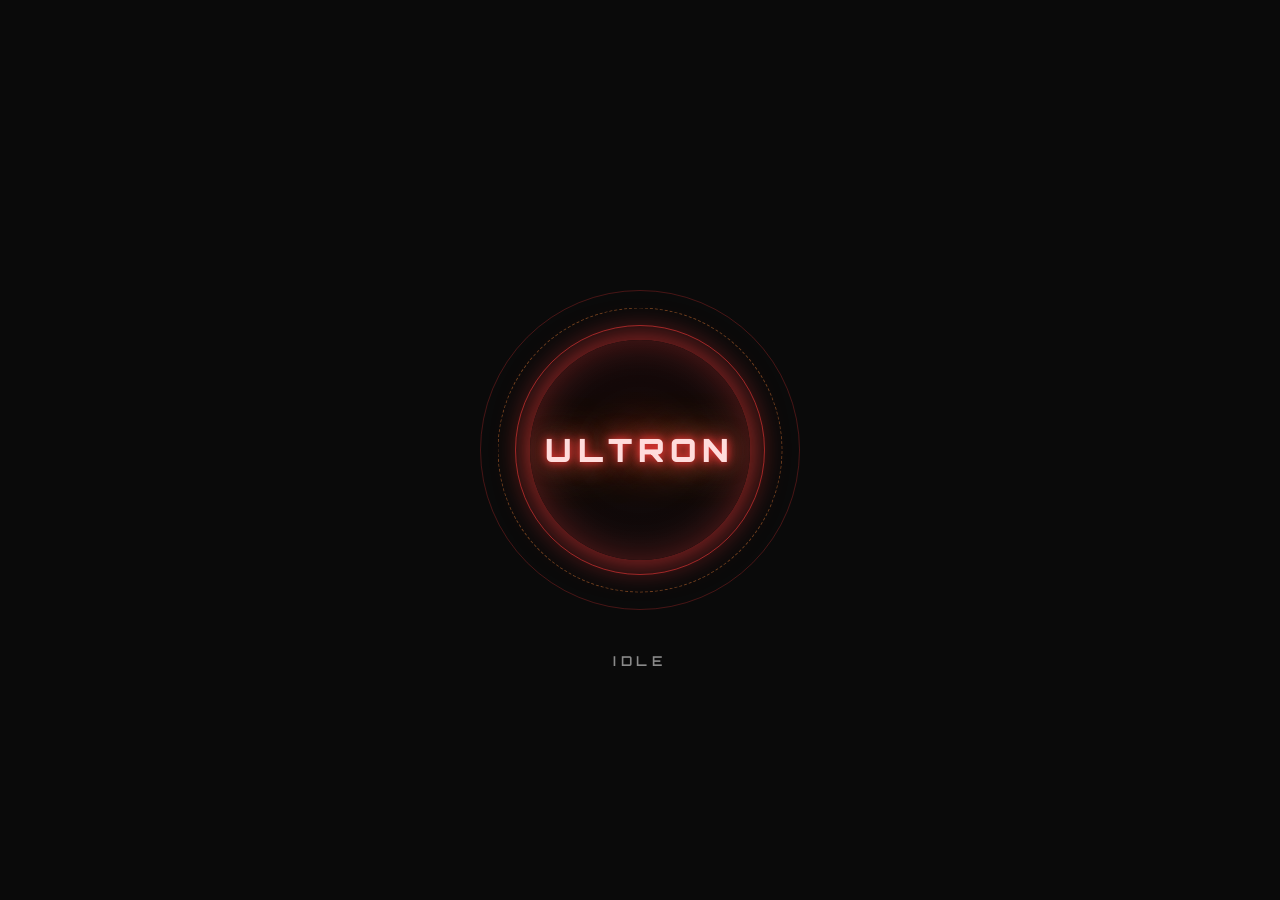
==== ultron-ai/dashboard/index.html @ 3059c7a0 "Add Ultron: local desktop AI assistant with HUD, voice, and tool use Cinematic pywebview HUD dashboa" ====
<!DOCTYPE html>
<html lang="en">
<head>
<meta charset="UTF-8" />
<meta name="viewport" content="width=device-width, initial-scale=1.0" />
<title>ULTRON</title>
<link rel="preconnect" href="https://fonts.googleapis.com" />
<link href="https://fonts.googleapis.com/css2?family=Orbitron:wght@400;600;900&display=swap" rel="stylesheet" />
<link rel="stylesheet" href="style.css" />
</head>
<body>

<div id="stage">

  <!-- Data cards, radially placed around the core -->
  <div id="card-news" class="card card-news" hidden>
    <div class="card-header">
      <span class="card-title">NEWS</span>
      <button class="card-close" data-card="news">&times;</button>
    </div>
    <div class="card-content"></div>
  </div>

  <div id="card-weather" class="card card-weather" hidden>
    <div class="card-header">
      <span class="card-title">WEATHER</span>
      <button class="card-close" data-card="weather">&times;</button>
    </div>
    <div class="card-content"></div>
  </div>

  <div id="card-search" class="card card-search" hidden>
    <div class="card-header">
      <span class="card-title">SEARCH</span>
      <button class="card-close" data-card="search">&times;</button>
    </div>
    <div class="card-content"></div>
  </div>

  <div id="card-system" class="card card-system" hidden>
    <div class="card-header">
      <span class="card-title">SYSTEM</span>
      <button class="card-close" data-card="system">&times;</button>
    </div>
    <div class="card-content"></div>
  </div>

  <!-- Core -->
  <div id="core">
    <div class="ring ring-1"></div>
    <div class="ring ring-2"></div>
    <div class="ring ring-3"></div>
    <div id="core-circle">
      <span id="core-label">ULTRON</span>
    </div>
  </div>

  <div id="status-indicator">
    <span id="status-text">IDLE</span>
  </div>

  <div id="transcript-bar">
    <span id="transcript-text"></span>
  </div>

</div>

<script src="script.js"></script>
</body>
</html>
---- ultron-ai/dashboard/style.css ----
:root {
  --bg: #0a0a0a;
  --red: #ff3b3b;
  --red-dim: #7a1414;
  --orange: #ff8a3b;
  --text-dim: #8a8a8a;
  --panel-bg: rgba(20, 10, 10, 0.85);
  --panel-border: rgba(255, 59, 59, 0.35);
}

* {
  box-sizing: border-box;
  margin: 0;
  padding: 0;
}

html, body {
  width: 100%;
  height: 100%;
  background: var(--bg);
  overflow: hidden;
  font-family: 'Orbitron', 'Segoe UI', system-ui, sans-serif;
  color: #eee;
  user-select: none;
}

#stage {
  position: relative;
  width: 100%;
  height: 100%;
  display: flex;
  align-items: center;
  justify-content: center;
}

/* ---------------------------------------------------------------- CORE -- */

#core {
  position: relative;
  width: 320px;
  height: 320px;
  display: flex;
  align-items: center;
  justify-content: center;
}

#core-circle {
  position: relative;
  z-index: 5;
  width: 220px;
  height: 220px;
  border-radius: 50%;
  background: radial-gradient(circle at 50% 45%, #1c0808 0%, #0a0a0a 70%);
  display: flex;
  align-items: center;
  justify-content: center;
  box-shadow:
    0 0 30px 6px rgba(255, 59, 59, 0.55),
    inset 0 0 40px rgba(255, 59, 59, 0.35);
  animation: core-pulse 3.2s ease-in-out infinite;
}

#core-label {
  font-weight: 900;
  font-size: 2rem;
  letter-spacing: 0.35rem;
  color: #ffdcdc;
  text-shadow:
    0 0 8px var(--red),
    0 0 22px var(--red),
    0 0 44px var(--orange);
}

@keyframes core-pulse {
  0%, 100% {
    box-shadow:
      0 0 30px 6px rgba(255, 59, 59, 0.45),
      inset 0 0 40px rgba(255, 59, 59, 0.28);
  }
  50% {
    box-shadow:
      0 0 55px 14px rgba(255, 59, 59, 0.75),
      inset 0 0 55px rgba(255, 59, 59, 0.45);
  }
}

.ring {
  position: absolute;
  top: 50%;
  left: 50%;
  border-radius: 50%;
  border: 1px solid var(--red-dim);
  transform: translate(-50%, -50%);
}

.ring-1 {
  width: 250px;
  height: 250px;
  border-color: rgba(255, 59, 59, 0.55);
  animation: spin-cw 14s linear infinite, ring-fade 4s ease-in-out infinite;
}

.ring-2 {
  width: 285px;
  height: 285px;
  border-color: rgba(255, 138, 59, 0.4);
  border-style: dashed;
  animation: spin-ccw 20s linear infinite, ring-fade 5s ease-in-out infinite reverse;
}

.ring-3 {
  width: 320px;
  height: 320px;
  border-color: rgba(255, 59, 59, 0.25);
  animation: spin-cw 30s linear infinite, ring-fade 6s ease-in-out infinite;
}

@keyframes spin-cw {
  from { transform: translate(-50%, -50%) rotate(0deg); }
  to   { transform: translate(-50%, -50%) rotate(360deg); }
}

@keyframes spin-ccw {
  from { transform: translate(-50%, -50%) rotate(0deg); }
  to   { transform: translate(-50%, -50%) rotate(-360deg); }
}

@keyframes ring-fade {
  0%, 100% { opacity: 0.35; }
  50% { opacity: 0.9; }
}

/* ----------------------------------------------------------- STATUS -- */

#status-indicator {
  position: absolute;
  top: calc(50% + 200px);
  left: 50%;
  transform: translateX(-50%);
  text-align: center;
  z-index: 6;
}

#status-text {
  font-size: 0.85rem;
  letter-spacing: 0.3rem;
  font-weight: 600;
  color: var(--text-dim);
  transition: color 0.3s ease, text-shadow 0.3s ease;
}

#status-text.idle {
  color: #666;
}

#status-text.listening {
  color: #3bd6ff;
  text-shadow: 0 0 10px rgba(59, 214, 255, 0.7);
  animation: status-blink 1s ease-in-out infinite;
}

#status-text.thinking {
  color: var(--orange);
  text-shadow: 0 0 10px rgba(255, 138, 59, 0.7);
  animation: status-blink 0.6s ease-in-out infinite;
}

#status-text.speaking {
  color: var(--red);
  text-shadow: 0 0 10px rgba(255, 59, 59, 0.8);
  animation: status-blink 0.4s ease-in-out infinite;
}

@keyframes status-blink {
  0%, 100% { opacity: 1; }
  50% { opacity: 0.4; }
}

/* --------------------------------------------------------- TRANSCRIPT -- */

#transcript-bar {
  position: absolute;
  bottom: 6%;
  left: 50%;
  transform: translateX(-50%);
  width: min(80%, 640px);
  text-align: center;
  z-index: 6;
  min-height: 1.4em;
}

#transcript-text {
  font-family: 'Segoe UI', system-ui, sans-serif;
  font-size: 0.95rem;
  color: #ccc;
  opacity: 0;
  transition: opacity 0.4s ease;
}

#transcript-text.visible {
  opacity: 1;
}

/* --------------------------------------------------------------- CARDS -- */

.card {
  position: absolute;
  width: 260px;
  max-height: 320px;
  background: var(--panel-bg);
  border: 1px solid var(--panel-border);
  border-radius: 8px;
  padding: 12px 14px;
  backdrop-filter: blur(6px);
  box-shadow: 0 0 24px rgba(255, 59, 59, 0.18);
  z-index: 10;
  opacity: 0;
  transform: scale(0.92);
  pointer-events: none;
  transition: opacity 0.35s ease, transform 0.35s ease;
}

.card.visible {
  opacity: 1;
  transform: scale(1);
  pointer-events: auto;
}

.card-news {
  top: 6%;
  left: 4%;
}

.card-weather {
  top: 6%;
  right: 4%;
}

.card-search {
  bottom: 16%;
  left: 50%;
  transform: translateX(-50%) scale(0.92);
  width: 320px;
}

.card-search.visible {
  transform: translateX(-50%) scale(1);
}

.card-system {
  bottom: 16%;
  right: 4%;
}

.card-header {
  display: flex;
  align-items: center;
  justify-content: space-between;
  margin-bottom: 8px;
  border-bottom: 1px solid var(--panel-border);
  padding-bottom: 6px;
}

.card-title {
  font-size: 0.75rem;
  letter-spacing: 0.2rem;
  color: var(--orange);
  font-weight: 600;
}

.card-close {
  background: none;
  border: none;
  color: var(--text-dim);
  font-size: 1.1rem;
  line-height: 1;
  cursor: pointer;
  padding: 0 2px;
}

.card-close:hover {
  color: var(--red);
}

.card-content {
  font-family: 'Segoe UI', system-ui, sans-serif;
  font-size: 0.8rem;
  color: #ddd;
  overflow-y: auto;
  max-height: 250px;
  line-height: 1.45;
}

.card-content a {
  color: #6bc9ff;
  text-decoration: none;
}

.card-content a:hover {
  text-decoration: underline;
}

.card-item {
  margin-bottom: 10px;
  padding-bottom: 8px;
  border-bottom: 1px solid rgba(255, 255, 255, 0.08);
}

.card-item:last-child {
  border-bottom: none;
  margin-bottom: 0;
}

.card-item-title {
  font-weight: 600;
  color: #fff;
  display: block;
  margin-bottom: 2px;
}

.card-item-meta {
  color: var(--text-dim);
  font-size: 0.72rem;
}
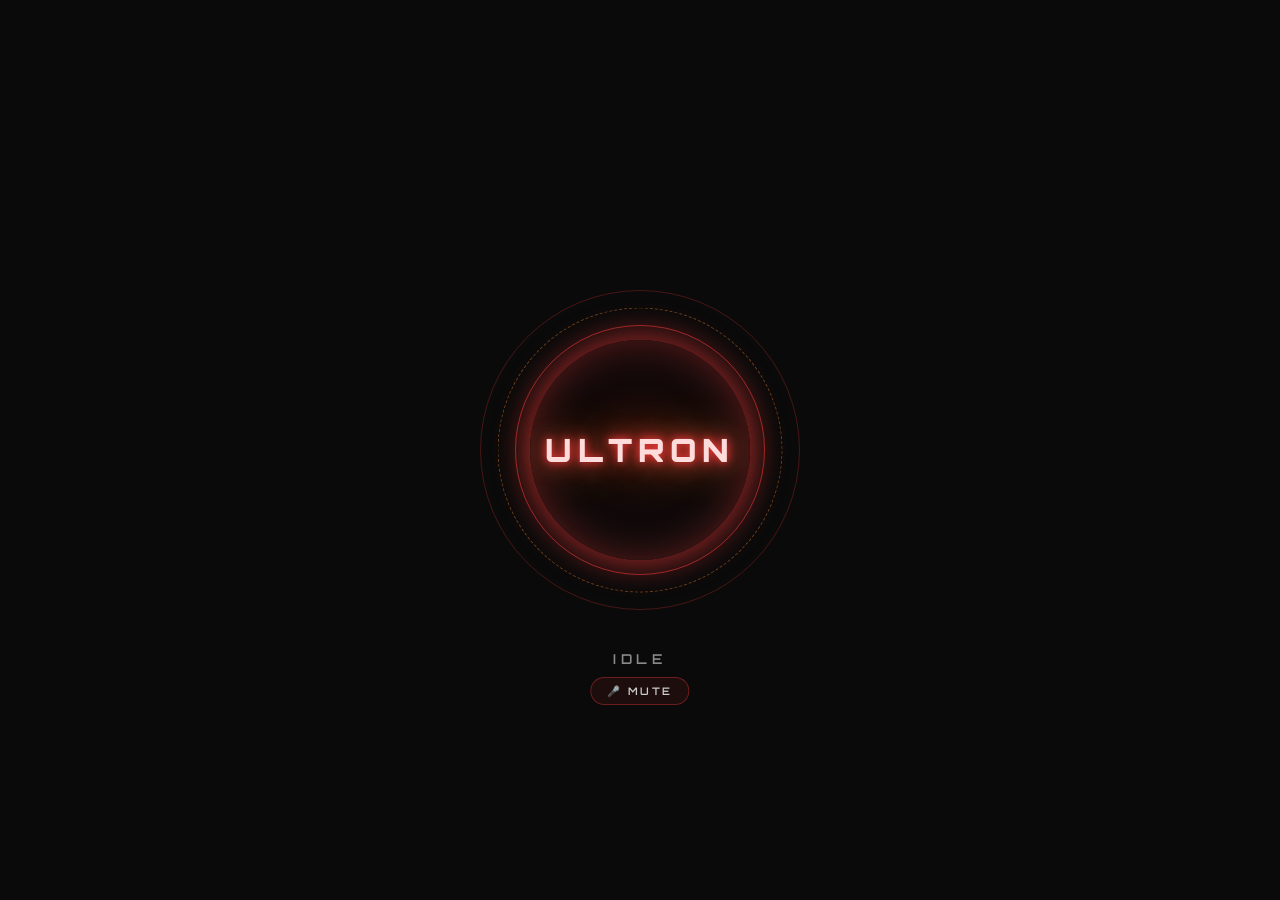
==== commit e0c7c397: "Switch to always-on listening with a dashboard mute button Drops the keyboard library and its global" ====
--- a/ultron-ai/dashboard/index.html
+++ b/ultron-ai/dashboard/index.html
@@ -57,6 +57,7 @@
 
   <div id="status-indicator">
     <span id="status-text">IDLE</span>
+    <button id="mute-toggle" title="Mute microphone">🎤 MUTE</button>
   </div>
 
   <div id="transcript-bar">
--- a/ultron-ai/dashboard/style.css
+++ b/ultron-ai/dashboard/style.css
@@ -139,6 +139,10 @@
   transform: translateX(-50%);
   text-align: center;
   z-index: 6;
+  display: flex;
+  flex-direction: column;
+  align-items: center;
+  gap: 10px;
 }
 
 #status-text {
@@ -171,9 +175,37 @@
   animation: status-blink 0.4s ease-in-out infinite;
 }
 
+#status-text.muted {
+  color: #555;
+}
+
 @keyframes status-blink {
   0%, 100% { opacity: 1; }
   50% { opacity: 0.4; }
+}
+
+#mute-toggle {
+  font-family: 'Orbitron', 'Segoe UI', system-ui, sans-serif;
+  font-size: 0.65rem;
+  letter-spacing: 0.15rem;
+  font-weight: 600;
+  color: #ccc;
+  background: rgba(255, 59, 59, 0.08);
+  border: 1px solid var(--panel-border);
+  border-radius: 20px;
+  padding: 6px 16px;
+  cursor: pointer;
+  transition: background 0.2s ease, color 0.2s ease, border-color 0.2s ease;
+}
+
+#mute-toggle:hover {
+  background: rgba(255, 59, 59, 0.18);
+}
+
+#mute-toggle.muted {
+  color: #ff8a8a;
+  background: rgba(255, 59, 59, 0.3);
+  border-color: var(--red);
 }
 
 /* --------------------------------------------------------- TRANSCRIPT -- */
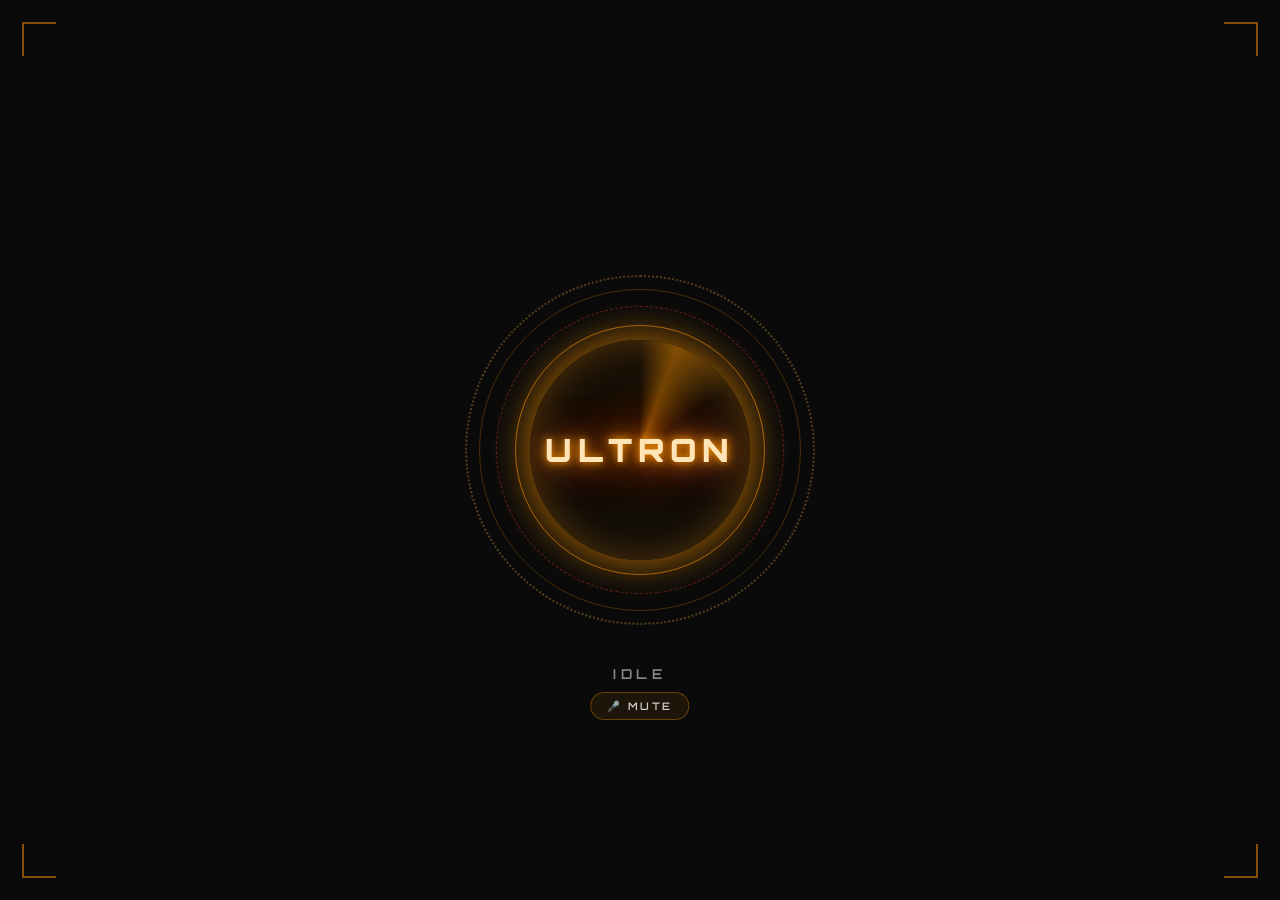
==== commit ed5f3fbe: "Add wake-word activation, faster default model, orange HUD redesign - main.py: Ultron now stays pass" ====
--- a/ultron-ai/dashboard/index.html
+++ b/ultron-ai/dashboard/index.html
@@ -11,6 +11,11 @@
 <body>
 
 <div id="stage">
+
+  <div class="hud-bracket hud-bracket-tl"></div>
+  <div class="hud-bracket hud-bracket-tr"></div>
+  <div class="hud-bracket hud-bracket-bl"></div>
+  <div class="hud-bracket hud-bracket-br"></div>
 
   <!-- Data cards, radially placed around the core -->
   <div id="card-news" class="card card-news" hidden>
@@ -47,6 +52,7 @@
 
   <!-- Core -->
   <div id="core">
+    <div class="ring ring-4"></div>
     <div class="ring ring-1"></div>
     <div class="ring ring-2"></div>
     <div class="ring ring-3"></div>
--- a/ultron-ai/dashboard/style.css
+++ b/ultron-ai/dashboard/style.css
@@ -1,11 +1,12 @@
 :root {
   --bg: #0a0a0a;
+  --orange: #ff9500;
+  --orange-bright: #ffb347;
+  --orange-dim: #7a4400;
   --red: #ff3b3b;
-  --red-dim: #7a1414;
-  --orange: #ff8a3b;
   --text-dim: #8a8a8a;
-  --panel-bg: rgba(20, 10, 10, 0.85);
-  --panel-border: rgba(255, 59, 59, 0.35);
+  --panel-bg: rgba(20, 12, 4, 0.85);
+  --panel-border: rgba(255, 149, 0, 0.35);
 }
 
 * {
@@ -33,12 +34,34 @@
   justify-content: center;
 }
 
+/* ------------------------------------------------------- HUD CORNERS -- */
+
+.hud-bracket {
+  position: absolute;
+  width: 34px;
+  height: 34px;
+  border: 2px solid rgba(255, 149, 0, 0.5);
+  z-index: 2;
+  animation: bracket-glow 3.6s ease-in-out infinite;
+  pointer-events: none;
+}
+
+.hud-bracket-tl { top: 22px; left: 22px; border-right: none; border-bottom: none; }
+.hud-bracket-tr { top: 22px; right: 22px; border-left: none; border-bottom: none; }
+.hud-bracket-bl { bottom: 22px; left: 22px; border-right: none; border-top: none; }
+.hud-bracket-br { bottom: 22px; right: 22px; border-left: none; border-top: none; }
+
+@keyframes bracket-glow {
+  0%, 100% { opacity: 0.4; }
+  50% { opacity: 0.9; }
+}
+
 /* ---------------------------------------------------------------- CORE -- */
 
 #core {
   position: relative;
-  width: 320px;
-  height: 320px;
+  width: 350px;
+  height: 350px;
   display: flex;
   align-items: center;
   justify-content: center;
@@ -50,38 +73,61 @@
   width: 220px;
   height: 220px;
   border-radius: 50%;
-  background: radial-gradient(circle at 50% 45%, #1c0808 0%, #0a0a0a 70%);
+  overflow: hidden;
+  background: radial-gradient(circle at 50% 45%, #241200 0%, #0a0a0a 70%);
   display: flex;
   align-items: center;
   justify-content: center;
   box-shadow:
-    0 0 30px 6px rgba(255, 59, 59, 0.55),
-    inset 0 0 40px rgba(255, 59, 59, 0.35);
+    0 0 34px 7px rgba(255, 149, 0, 0.55),
+    inset 0 0 40px rgba(255, 149, 0, 0.32);
   animation: core-pulse 3.2s ease-in-out infinite;
 }
 
+#core-circle::before {
+  content: "";
+  position: absolute;
+  inset: 0;
+  background: conic-gradient(
+    from 0deg,
+    transparent 0deg,
+    rgba(255, 149, 0, 0.4) 20deg,
+    transparent 55deg,
+    transparent 360deg
+  );
+  animation: scan-sweep 4.5s linear infinite;
+  pointer-events: none;
+}
+
 #core-label {
+  position: relative;
+  z-index: 1;
   font-weight: 900;
   font-size: 2rem;
   letter-spacing: 0.35rem;
-  color: #ffdcdc;
+  color: #ffe4b8;
   text-shadow:
-    0 0 8px var(--red),
-    0 0 22px var(--red),
-    0 0 44px var(--orange);
+    0 0 8px var(--orange),
+    0 0 22px var(--orange),
+    0 0 46px var(--red);
 }
 
 @keyframes core-pulse {
   0%, 100% {
     box-shadow:
-      0 0 30px 6px rgba(255, 59, 59, 0.45),
-      inset 0 0 40px rgba(255, 59, 59, 0.28);
+      0 0 34px 7px rgba(255, 149, 0, 0.45),
+      inset 0 0 40px rgba(255, 149, 0, 0.26);
   }
   50% {
     box-shadow:
-      0 0 55px 14px rgba(255, 59, 59, 0.75),
-      inset 0 0 55px rgba(255, 59, 59, 0.45);
+      0 0 60px 16px rgba(255, 149, 0, 0.78),
+      inset 0 0 55px rgba(255, 149, 0, 0.5);
   }
+}
+
+@keyframes scan-sweep {
+  from { transform: rotate(0deg); }
+  to   { transform: rotate(360deg); }
 }
 
 .ring {
@@ -89,30 +135,35 @@
   top: 50%;
   left: 50%;
   border-radius: 50%;
-  border: 1px solid var(--red-dim);
   transform: translate(-50%, -50%);
 }
 
 .ring-1 {
   width: 250px;
   height: 250px;
-  border-color: rgba(255, 59, 59, 0.55);
+  border: 1px solid rgba(255, 149, 0, 0.6);
   animation: spin-cw 14s linear infinite, ring-fade 4s ease-in-out infinite;
 }
 
 .ring-2 {
-  width: 285px;
-  height: 285px;
-  border-color: rgba(255, 138, 59, 0.4);
-  border-style: dashed;
+  width: 288px;
+  height: 288px;
+  border: 1px dashed rgba(255, 59, 59, 0.4);
   animation: spin-ccw 20s linear infinite, ring-fade 5s ease-in-out infinite reverse;
 }
 
 .ring-3 {
-  width: 320px;
-  height: 320px;
-  border-color: rgba(255, 59, 59, 0.25);
+  width: 322px;
+  height: 322px;
+  border: 1px solid rgba(255, 149, 0, 0.25);
   animation: spin-cw 30s linear infinite, ring-fade 6s ease-in-out infinite;
+}
+
+.ring-4 {
+  width: 350px;
+  height: 350px;
+  border: 2px dotted rgba(255, 179, 71, 0.3);
+  animation: spin-ccw 50s linear infinite;
 }
 
 @keyframes spin-cw {
@@ -134,7 +185,7 @@
 
 #status-indicator {
   position: absolute;
-  top: calc(50% + 200px);
+  top: calc(50% + 215px);
   left: 50%;
   transform: translateX(-50%);
   text-align: center;
@@ -165,13 +216,13 @@
 
 #status-text.thinking {
   color: var(--orange);
-  text-shadow: 0 0 10px rgba(255, 138, 59, 0.7);
+  text-shadow: 0 0 10px rgba(255, 149, 0, 0.7);
   animation: status-blink 0.6s ease-in-out infinite;
 }
 
 #status-text.speaking {
-  color: var(--red);
-  text-shadow: 0 0 10px rgba(255, 59, 59, 0.8);
+  color: var(--orange-bright);
+  text-shadow: 0 0 10px rgba(255, 179, 71, 0.85);
   animation: status-blink 0.4s ease-in-out infinite;
 }
 
@@ -190,7 +241,7 @@
   letter-spacing: 0.15rem;
   font-weight: 600;
   color: #ccc;
-  background: rgba(255, 59, 59, 0.08);
+  background: rgba(255, 149, 0, 0.08);
   border: 1px solid var(--panel-border);
   border-radius: 20px;
   padding: 6px 16px;
@@ -199,12 +250,12 @@
 }
 
 #mute-toggle:hover {
-  background: rgba(255, 59, 59, 0.18);
+  background: rgba(255, 149, 0, 0.18);
 }
 
 #mute-toggle.muted {
   color: #ff8a8a;
-  background: rgba(255, 59, 59, 0.3);
+  background: rgba(255, 59, 59, 0.28);
   border-color: var(--red);
 }
 
@@ -244,7 +295,7 @@
   border-radius: 8px;
   padding: 12px 14px;
   backdrop-filter: blur(6px);
-  box-shadow: 0 0 24px rgba(255, 59, 59, 0.18);
+  box-shadow: 0 0 24px rgba(255, 149, 0, 0.18);
   z-index: 10;
   opacity: 0;
   transform: scale(0.92);
@@ -311,7 +362,7 @@
 }
 
 .card-close:hover {
-  color: var(--red);
+  color: var(--orange);
 }
 
 .card-content {
